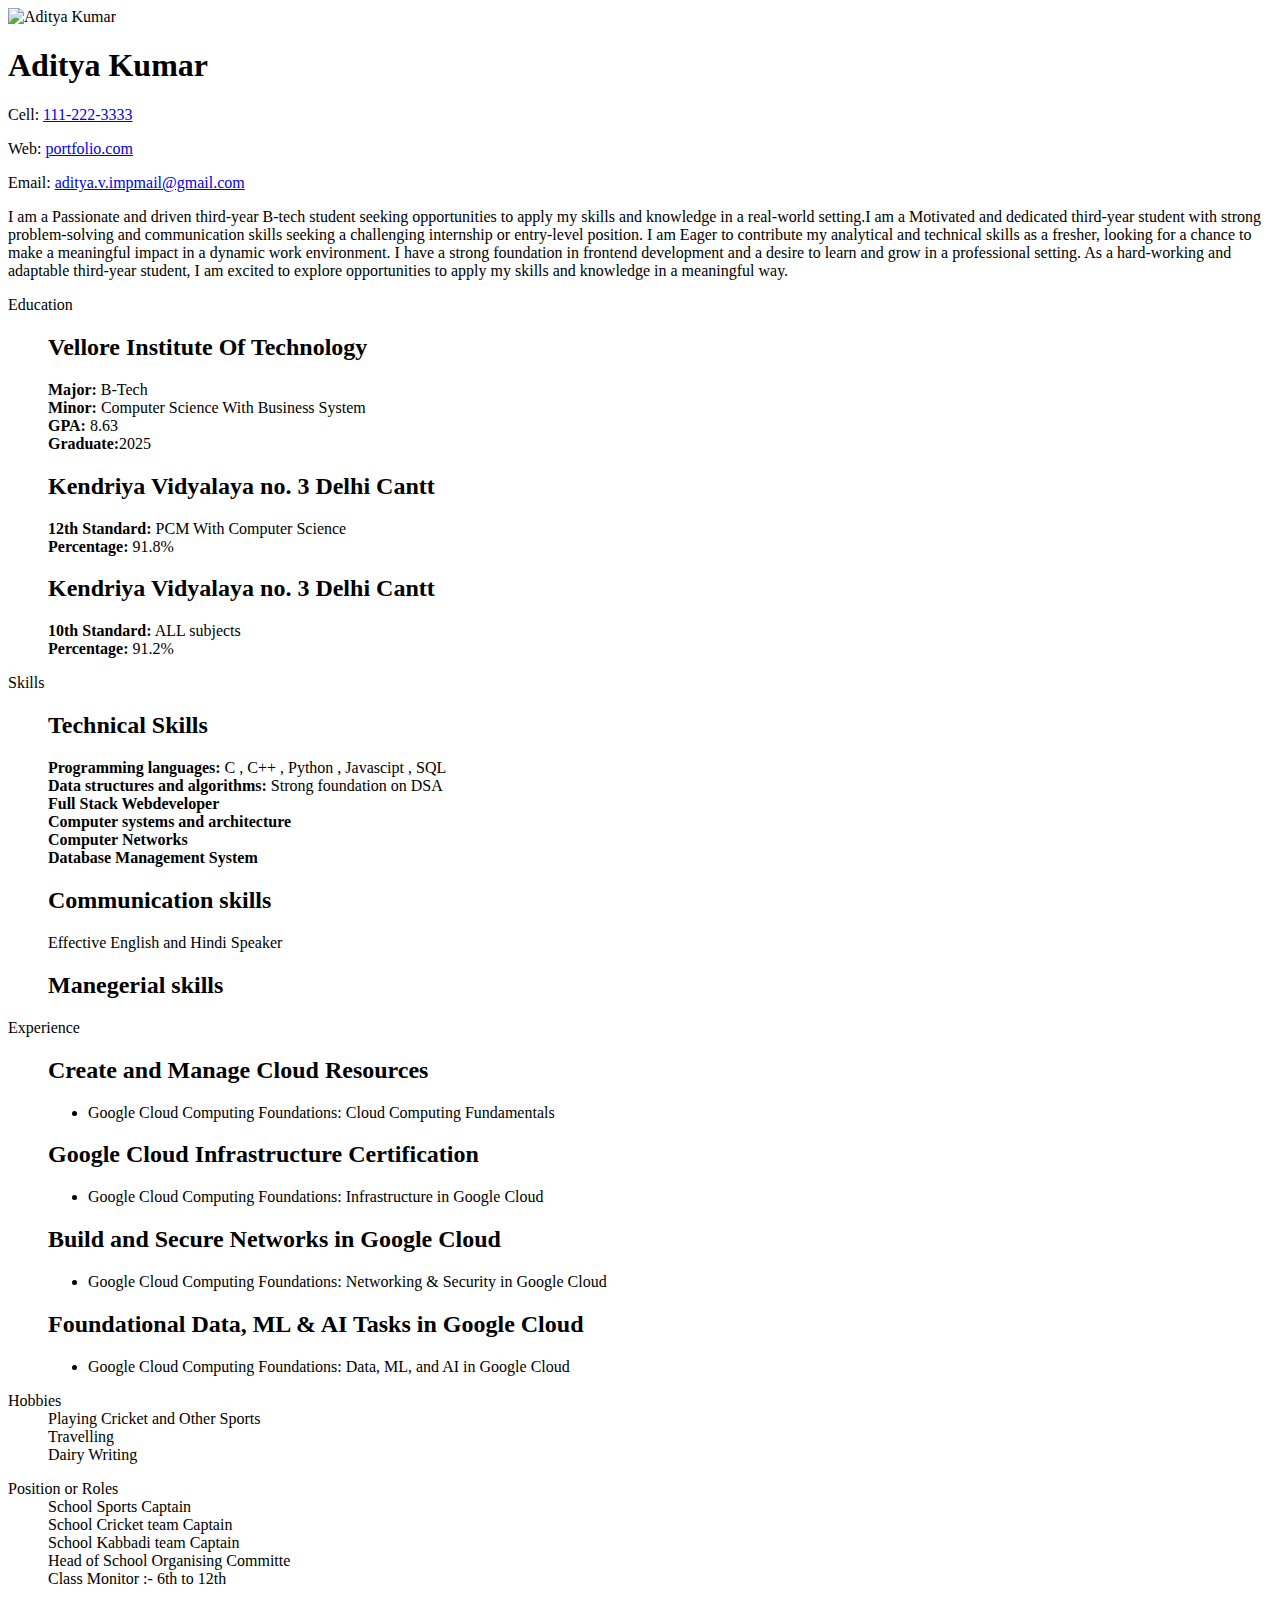
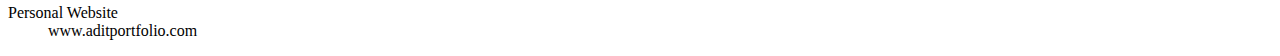
==== resume.html @ ca2e4afb "Portfolio website" ====
<!DOCTYPE html>
<html lang="en">

<head>
    <meta charset="UTF-8" />
    <meta http-equiv="X-UA-Compatible" content="IE=edge" />
    <meta name="viewport" content="width=device-width, initial-scale=1.0" />
    <link rel="stylesheet" href="style.css" />
    <title>Resume</title>
    <link rel="stylesheet" href="./assets/css/resume.css" />
</head>

<body>
    <div id="resume">
        <img src="./assets/images/myimg1.jpeg" alt="Aditya Kumar">
        <h1>Aditya Kumar</h1>
        <p>Cell: <a href=#>111-222-3333</a>
        <p>Web: <a href=#>portfolio.com</a>
        <p>Email: <a href=#>aditya.v.impmail@gmail.com</a>
        <p id="objective">I am a Passionate and driven third-year B-tech student seeking opportunities to apply my skills and knowledge in a real-world setting.I am a Motivated and dedicated third-year student with strong problem-solving and communication skills seeking a challenging internship or entry-level position.</id=>
            I am Eager to contribute my analytical and technical skills as a fresher, looking for a chance to make a meaningful impact in a dynamic work environment.
            I have a strong foundation in frontend development and a desire to learn and grow in a professional setting.
            As a hard-working and adaptable third-year student, I am excited to explore opportunities to apply my skills and knowledge in a meaningful way.</br>
        <dl>
            <dt>Education
            <dd>
                <h2>Vellore Institute Of Technology</h2>
                <p><strong>Major:</strong> B-Tech<br />
                    <strong>Minor:</strong> Computer Science With Business System<br />
                    <strong>GPA:</strong> 8.63<br />
                    <strong>Graduate:</strong>2025<br />
                </p>

                <h2>Kendriya Vidyalaya no. 3 Delhi Cantt</h2>
                <p><strong>12th Standard:</strong> PCM With Computer Science<br />
                    <strong>Percentage:</strong> 91.8%
                </p>

                <h2>Kendriya Vidyalaya no. 3 Delhi Cantt</h2>
                <p><strong>10th Standard:</strong> ALL subjects <br />
                    <strong>Percentage:</strong> 91.2%
                </p>
        </dl>
        <dl>
            <dt>Skills
            <dd>
                <h2>Technical Skills</h2>
                <p><strong>Programming languages:</strong> C , C++ , Python , Javascipt , SQL<br />
                    <strong>Data structures and algorithms:</strong> Strong foundation on DSA<br />
                    <strong>Full Stack Webdeveloper</strong><br />
                    <strong>Computer systems and architecture</strong><br />
                    <strong>Computer Networks</strong><br />
                    <strong>Database Management System</strong><br />
                <h2>Communication skills</h2>
                <p>Effective English and Hindi Speaker</p>
                <h2>Manegerial skills</h2>
        </dl>
        <dl>
            <dt>Experience
            <dd>
                <h2>Create and Manage Cloud Resources</h2>
                <ul>
                    <li>Google Cloud Computing Foundations: Cloud Computing Fundamentals
                    
                </ul>
                <h2>Google Cloud Infrastructure Certification</h2>
                <ul>
                    <li>Google Cloud Computing Foundations: Infrastructure in Google Cloud
                </ul>
                <h2>Build and Secure Networks in Google Cloud</h2>
                <ul>
                    <li>Google Cloud Computing Foundations: Networking & Security in Google Cloud
                    
                </ul>
                <h2>Foundational Data, ML & AI Tasks in Google Cloud</h2>
                <ul>
                    <li>Google Cloud Computing Foundations: Data, ML, and AI in Google Cloud
                    
                </ul>
            </dd>
        </dl>
        <dl>
            <dt>Hobbies
            <dd>
                Playing Cricket and Other Sports<br/>
                Travelling<br/>
                Dairy Writing<br/>
                

        </dl>

        <dl>
            <dt>Position or Roles
            <dd>
                School Sports Captain<br/>
                School Cricket team Captain<br/>
                School Kabbadi team Captain<br/>
                Head of School Organising Committe<br/>
                Class Monitor :- 6th to 12th<br/>
                

        </dl>

        <dl>
            <dt>Personal Website
            <dd>www.aditportfolio.com
        </dl>
    </div>
</body>

</html>
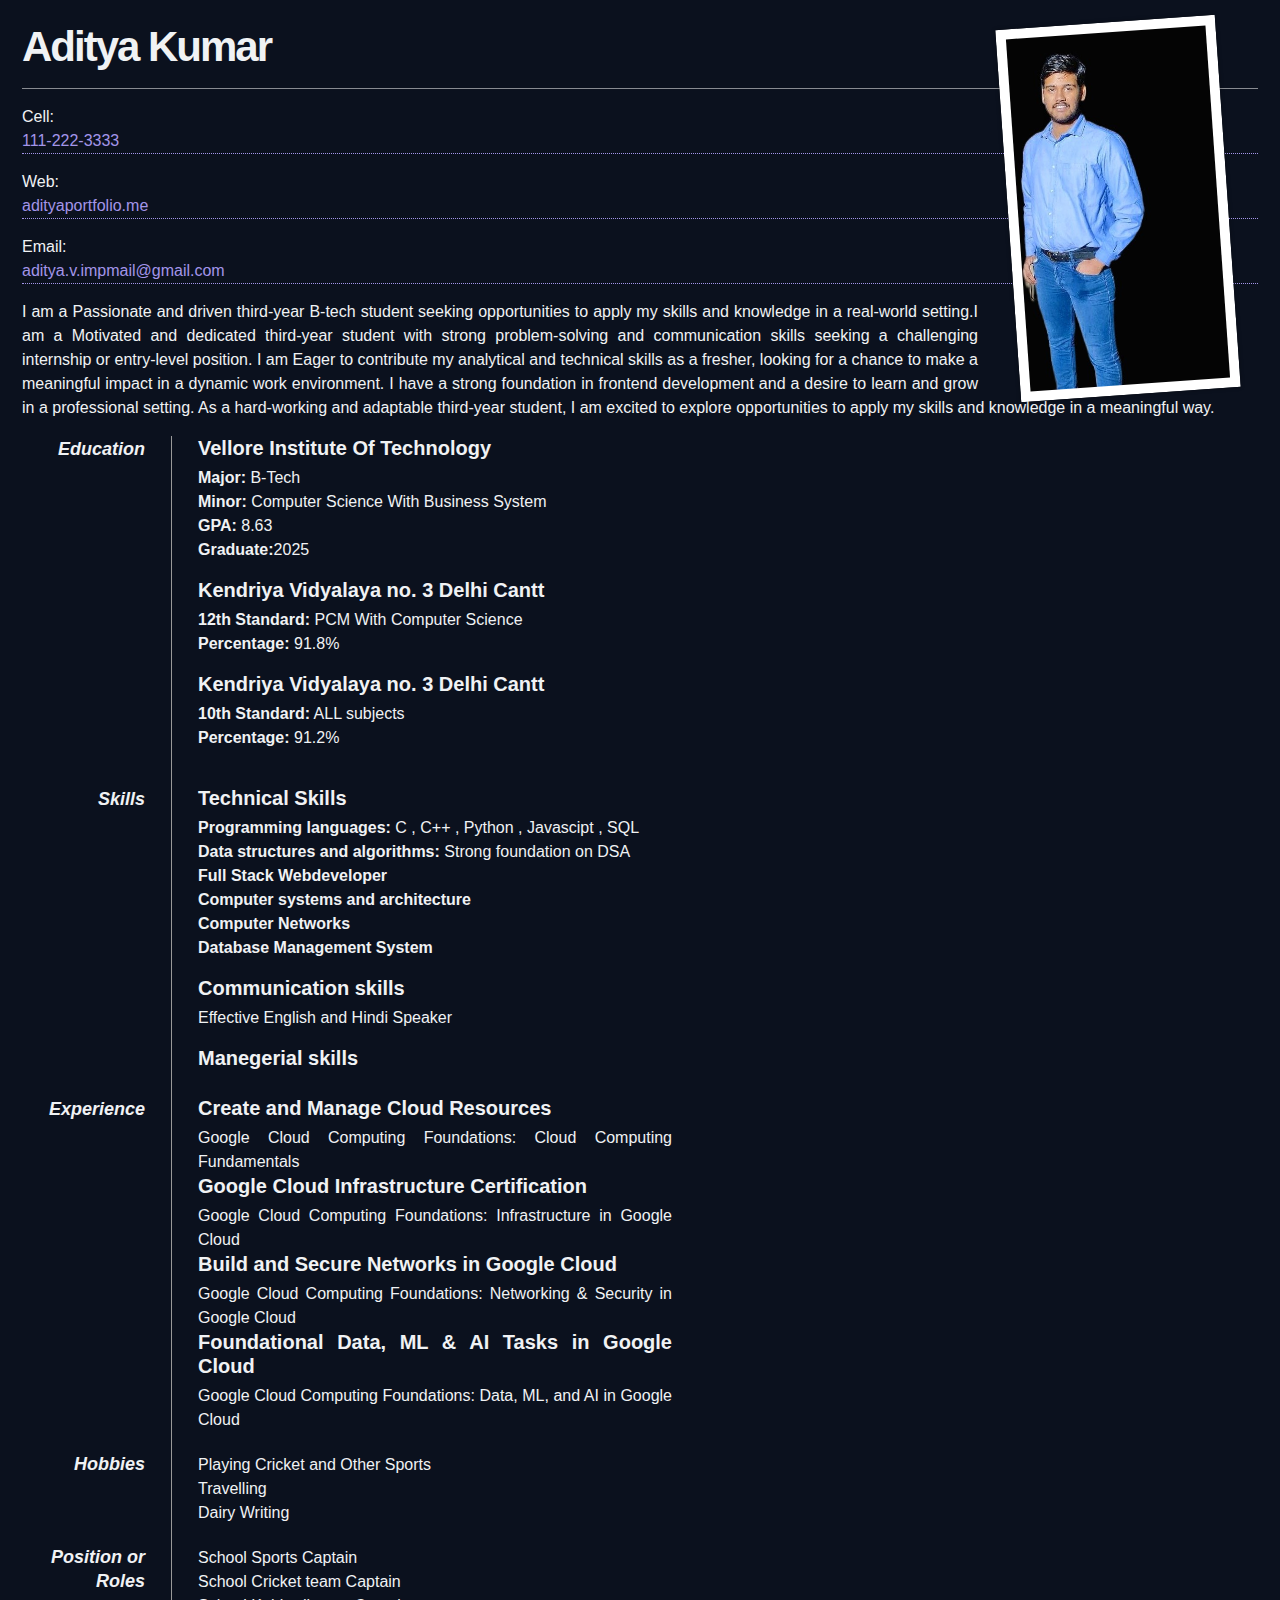
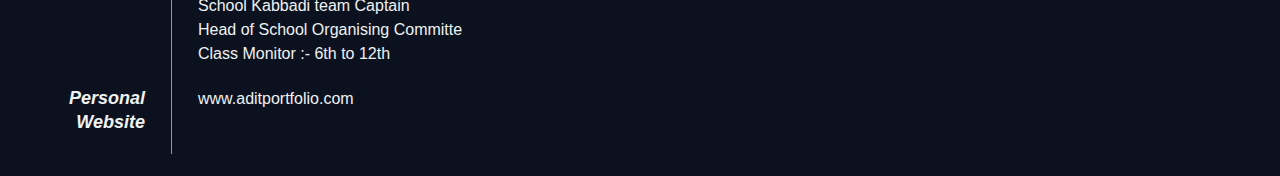
==== commit c9d59e98: "Update resume.html" ====
--- a/resume.html
+++ b/resume.html
@@ -5,6 +5,7 @@
     <meta charset="UTF-8" />
     <meta http-equiv="X-UA-Compatible" content="IE=edge" />
     <meta name="viewport" content="width=device-width, initial-scale=1.0" />
+    <link rel="shortcut icon" href="./favicon.svg" type="image/svg+xml" />
     <link rel="stylesheet" href="style.css" />
     <title>Resume</title>
     <link rel="stylesheet" href="./assets/css/resume.css" />
@@ -15,7 +16,7 @@
         <img src="./assets/images/myimg1.jpeg" alt="Aditya Kumar">
         <h1>Aditya Kumar</h1>
         <p>Cell: <a href=#>111-222-3333</a>
-        <p>Web: <a href=#>portfolio.com</a>
+        <p>Web: <a href=#>adityaportfolio.me</a>
         <p>Email: <a href=#>aditya.v.impmail@gmail.com</a>
         <p id="objective">I am a Passionate and driven third-year B-tech student seeking opportunities to apply my skills and knowledge in a real-world setting.I am a Motivated and dedicated third-year student with strong problem-solving and communication skills seeking a challenging internship or entry-level position.</id=>
             I am Eager to contribute my analytical and technical skills as a fresher, looking for a chance to make a meaningful impact in a dynamic work environment.
@@ -108,4 +109,4 @@
     </div>
 </body>
 
-</html>+</html>
--- a/style.css
+++ b/style.css
@@ -0,0 +1,984 @@
+
+
+/*-----------------------------------*\
+  #CUSTOM PROPERTY
+\*-----------------------------------*/
+
+:root {
+
+  /**
+   * colors
+   */
+
+  --raisin-black: hsla(231, 10%, 14%, 1);
+  --roman-silver: hsla(229, 10%, 57%, 1);
+  --eerie-black: hsla(228, 9%, 10%, 1);
+  --black: hsla(0, 0%, 0%, 1);
+  --white: hsla(0, 0%, 100%, 1);
+  --white_a10: hsla(0, 0%, 100%, 0.1);
+  --white_a5: hsla(0, 0%, 100%, 0.05);
+
+  /**
+   * typography
+   */
+
+  --ff-syne: 'Syne', sans-serif;
+
+  --fs-1: 4.8rem;
+  --fs-2: 4.5rem;
+  --fs-3: 4rem;
+  --fs-4: 2.4rem;
+  --fs-5: 2rem;
+  --fs-6: 1.8rem;
+  --fs-7: 1.4rem;
+  --fs-8: 1.2rem;
+  
+  --fw-800: 800;
+  --fw-700: 700;
+
+  /**
+   * spacing
+   */
+
+  --section-padding: 100px;
+
+  /**
+   * border radius
+   */
+
+  --radius-pill: 100px;
+  --radius-circle: 50%;
+  --blob-radius: 52% 48% 59% 41% / 53% 40% 60% 47%;
+
+  /**
+   * transition
+   */
+
+  --transition-1: 0.25s ease;
+  --transition-2: 0.5s ease;
+  --cubic-in: cubic-bezier(0.51, 0.03, 0.64, 0.28);
+  --cubic-out: cubic-bezier(0.05, 0.83, 0.52, 0.97);
+  --cubic-bounce: 0.6s cubic-bezier(0.68, -0.55, 0.265, 1.55);
+  --cubic-ease-out: 700ms cubic-bezier(0.17, 0.67, 0, 1.01);
+
+}
+
+
+
+
+
+/*-----------------------------------*\
+  #RESET
+\*-----------------------------------*/
+
+*,
+*::before,
+*::after {
+  margin: 0;
+  padding: 0;
+  box-sizing: border-box;
+}
+
+li { list-style: none; }
+
+a,
+img,
+span,
+data,
+button,
+ion-icon { display: block; }
+
+a {
+  color: inherit;
+  text-decoration: none;
+}
+
+img { height: auto; }
+
+button {
+  background: none;
+  border: none;
+  font: inherit;
+  cursor: pointer;
+}
+
+ion-icon { pointer-events: none; }
+
+html {
+  font-family: var(--ff-syne);
+  font-size: 10px;
+  scroll-behavior: smooth;
+}
+
+body {
+  background-color: var(--eerie-black);
+  color: var(--roman-silver);
+  font-size: 1.6rem;
+  line-height: 1.75;
+  overflow: hidden;
+  text-align: justify;
+}
+
+body.loaded { overflow: overlay; }
+
+body.nav-active { overflow: hidden; }
+
+::-webkit-scrollbar { width: 5px; }
+
+::-webkit-scrollbar-track { background: transparent; }
+
+::-webkit-scrollbar-thumb {
+  background-color: var(--white);
+  border-radius: 20px;
+}
+
+
+
+
+
+/*-----------------------------------*\
+  #REUSED STYLE
+\*-----------------------------------*/
+
+.container { padding-inline: 12px; }
+
+.section { padding-block: var(--section-padding); }
+
+.h1 {
+  font-size: var(--fs-3);
+  font-weight: var(--fw-800);
+}
+
+.h1,
+.h2,
+.h4 {
+  color: var(--white);
+  line-height: 1;
+}
+
+.h2 { font-size: var(--fs-2); }
+
+.h3 {
+  color: var(--white);
+  font-size: var(--fs-4);
+  line-height: 1.5;
+}
+
+.h4 { font-size: var(--fs-5); }
+
+.h2,
+.h3,
+.h4 { font-weight: var(--fw-700); }
+
+.w-100 { width: 90%; }
+
+.has-before {
+  position: relative;
+  z-index: 1;
+}
+
+.has-before::before {
+  position: absolute;
+  content: "";
+  z-index: -1;
+}
+
+.btn {
+  color: var(--white);
+  display: flex;
+  align-items: center;
+  gap: 4px;
+  max-width: max-content;
+  min-width: max-content;
+  padding: 20px 32px;
+}
+
+.btn::before {
+  width: 70px;
+  height: 70px;
+  top: 50%;
+  left: 0;
+  transform: translateY(-50%);
+  border: 2px solid var(--white_a5);
+  border-radius: var(--radius-circle);
+  transition: var(--cubic-bounce);
+}
+
+.btn:is(:hover, :focus-visible)::before { left: calc(100% - 70px); }
+
+.section-subtitle {
+  text-transform: uppercase;
+  font-size: var(--fs-8);
+  font-weight: var(--fw-700);
+  margin-block-end: 20px;
+  letter-spacing: 2px;
+}
+
+.section-title { margin-block-end: 45px; }
+
+.text-lg {
+  font-family: var(--ff-syne);
+  font-size: var(--fs-1);
+}
+
+.layer-link {
+  position: absolute;
+  top: 0;
+  left: 0;
+  width: 100%;
+  height: 100%;
+  z-index: 1;
+}
+
+.slider {
+  --slider-items: 1;
+  --item-gap: 12px;
+
+  margin-block-start: 60px;
+  overflow: hidden;
+}
+
+.slider-container {
+  position: relative;
+  display: flex;
+  gap: var(--item-gap);
+  transition: transform var(--cubic-ease-out);
+}
+
+.slider-item {
+  --total-gap: calc(var(--item-gap) * (var(--slider-items) - 1));
+  --item-width: calc((100% / var(--slider-items)) - (var(--total-gap) / var(--slider-items)));
+
+  min-width: var(--item-width);
+  width: var(--item-width);
+}
+
+.slider-control {
+  position: relative;
+  max-width: max-content;
+  padding-block: 8px;
+  opacity: 0.5;
+}
+
+.slider-control .line {
+  width: 30px;
+  height: 1px;
+  background-color: var(--white);
+}
+
+.slider-control .arrow {
+  position: absolute;
+  transform: translateY(-60%) rotate(45deg);
+  width: 10px;
+  height: 10px;
+  border-style: solid;
+  border-color: var(--white);
+}
+
+.slider-control.prev .arrow {
+  left: 0;
+  border-width: 0 0 1px 1px;
+}
+
+.slider-control.next .arrow {
+  right: 0;
+  border-width: 1px 1px 0 0;
+}
+
+.slider-controls {
+  display: flex;
+  justify-content: center;
+  align-items: center;
+  gap: 24px;
+  margin-block-start: 40px;
+  margin-bottom: 20px;
+}
+
+.img-holder {
+  aspect-ratio: var(--width) / var(--height);
+  background-color: var(--white_a5);
+  overflow: hidden;
+}
+
+.img-cover {
+  width: 100%;
+  height: 100%;
+  object-fit: cover;
+}
+
+
+
+
+
+/*-----------------------------------*\
+  #PRELOADER
+\*-----------------------------------*/
+
+.preloader {
+  position: fixed;
+  top: 0;
+  left: 0;
+  width: 100%;
+  height: 100vh;
+  background-color: var(--eerie-black);
+  z-index: 10;
+  display: grid;
+  place-items: center;
+  transition: var(--transition-2);
+  transition-delay: 0.5s;
+}
+
+.preloader.loaded {
+  opacity: 0;
+  pointer-events: none;
+}
+
+.preloader .circle {
+  width: 60px;
+  height: 60px;
+  border: 2px solid var(--raisin-black);
+  border-top-color: var(--white);
+  border-radius: var(--radius-circle);
+  animation: rotate360 1s linear infinite;
+  transition: var(--transition-2);
+}
+
+@keyframes rotate360 {
+  0% { transform: rotate(0); }
+  100% { transform: rotate(1turn); }
+}
+
+.preloader.loaded .circle { opacity: 0; }
+
+
+
+
+
+/*-----------------------------------*\
+  #HEADER
+\*-----------------------------------*/
+
+.header {
+  position: fixed;
+  top: 0;
+  left: 0;
+  width: 100%;
+  background-color: var(--eerie-black);
+  padding-block: 24px;
+  z-index: 4;
+  transition: var(--transition-1);
+}
+
+.header.active {
+  background-color: var(--raisin-black);
+  padding-block: 16px;
+}
+
+.header .container {
+  display: flex;
+  justify-content: space-between;
+  align-items: center;
+}
+
+.nav-toggle-btn {
+  width: 50px;
+  height: 50px;
+  background-color: var(--white);
+  border-radius: var(--radius-circle);
+  display: grid;
+  place-content: center;
+  gap: 8px;
+  transition: var(--transition-1);
+}
+
+.nav-toggle-btn:is(:hover, :focus-visible) { gap: 10px; }
+
+.nav-toggle-btn.active { gap: 8px; }
+
+.nav-toggle-btn .line {
+  width: 25px;
+  height: 2px;
+  background-color: var(--black);
+  transition: var(--transition-1);
+}
+
+.nav-toggle-btn.active .line-1 { transform: rotate(45deg) translate(4px, 4px); }
+
+.nav-toggle-btn.active .line-2 { transform: rotate(-45deg) translate(3px, -2px); }
+
+.navbar {
+  position: absolute;
+  top: 100%;
+  right: -370px;
+  max-width: 370px;
+  width: 100%;
+  background-color: var(--white);
+  height: 100vh;
+  text-align: center;
+  padding: 56px 40px;
+  visibility: hidden;
+  transition: 0.25s var(--cubic-in);
+  z-index: 1;
+}
+
+.navbar.active {
+  transform: translateX(-370px);
+  visibility: visible;
+  transition-timing-function: var(--cubic-out);
+}
+
+.navbar-link {
+  color: var(--raisin-black);
+  font-size: var(--fs-6);
+  font-weight: var(--fw-700);
+  padding-block: 10px;
+  transition: var(--transition-1);
+}
+
+.navbar-link:is(:hover, :focus-visible) { text-shadow: 1px 0 0 var(--eerie-black); }
+
+.overlay {
+  position: absolute;
+  top: 100%;
+  left: 0;
+  width: 100%;
+  height: 100vh;
+  display: none;
+}
+
+.overlay.active { display: block; }
+
+
+
+
+
+/*-----------------------------------*\
+  #HERO
+\*-----------------------------------*/
+
+.hero { padding-block-start: 130px; }
+
+.hero-title {
+  text-transform: uppercase;
+  word-break: break-all;
+}
+
+.hero-subtitle {
+  font-size: var(--fs-8);
+  text-transform: uppercase;
+  font-weight: var(--fw-700);
+  color: var(--white);
+  letter-spacing: 2px;
+  line-height: 1.5em;
+  margin-block: 10px 30px;
+}
+
+.hero-banner {
+  border-radius: var(--blob-radius);
+  overflow: hidden;
+  animation: blobAnim 30s linear infinite;
+}
+
+@keyframes blobAnim {
+
+  0%,
+  100% { border-radius: var(--blob-radius); }
+
+  10% { border-radius: 33% 67% 50% 50% / 43% 39% 61% 57%; }
+
+  20% { border-radius: 51% 49% 31% 69% / 65% 39% 61% 35%; }
+
+  30% { border-radius: 51% 49% 56% 44% / 45% 39% 61% 55%; }
+
+  40% { border-radius: 66% 34% 33% 67% / 48% 71% 39% 52%; }
+
+  50% { border-radius: 46% 54% 33% 67% / 48% 30% 70% 52%; }
+
+  60% { border-radius: 46% 54% 56% 44% / 48% 30% 70% 52%; }
+
+  70% { border-radius: 46% 54% 56% 44% / 65% 53% 47% 35%; }
+
+  80% { border-radius: 67% 33% 56% 44% / 37% 53% 47% 63%; }
+
+  90% { border-radius: 46% 54% 32% 68% / 37% 53% 47% 63%; }
+
+}
+
+.hero .section-text { margin-block: 30px; }
+
+.hero .btn { margin-inline: auto; }
+
+
+
+
+
+/*-----------------------------------*\
+  #SERVICE
+\*-----------------------------------*/
+
+.service-card {
+  position: relative;
+  background-color: var(--white);
+  height: 100%;
+  padding: 60px 40px 40px;
+  transition: var(--transition-2);
+}
+
+.service-card .card-icon ion-icon {
+  color: var(--content-color, var(--raisin-black));
+  font-size: 6rem;
+  --ionicon-stroke-width: 15px;
+}
+
+.service-card .card-title {
+  color: var(--content-color, var(--raisin-black));
+  margin-block: 20px;
+}
+
+.service-card .card-text { color: var(--content-color); }
+
+.service-card .card-number {
+  margin-inline-start: auto;
+  font-weight: var(--fw-800);
+  line-height: 0.6;
+  max-width: max-content;
+  margin-block-start: 32px;
+  -webkit-text-stroke: 1px var(--content-color, var(--black));
+  -webkit-text-fill-color: transparent;
+  opacity: 0.3;
+}
+
+.service-card:is(:hover, :focus-within) {
+  background-color: var(--raisin-black);
+  --content-color: var(--white);
+}
+
+
+
+
+
+/*-----------------------------------*\
+  #SKILLS
+\*-----------------------------------*/
+
+.skills .section-text { margin-block-end: 20px; }
+
+.skills .btn { margin-block: 45px; }
+
+.skills-list li:not(:last-child) { margin-block-end: 30px; }
+
+.progress-wrapper {
+  display: flex;
+  justify-content: space-between;
+  font-weight: var(--fw-700);
+  margin-block-end: 5px;
+}
+
+.progress-bg {
+  height: 6px;
+  background-color: var(--raisin-black);
+  border-radius: var(--radius-pill);
+}
+
+.progress {
+  height: inherit;
+  background-color: var(--white);
+  border-radius: inherit;
+}
+
+
+
+
+
+/*-----------------------------------*\
+  #PORTFOLIO
+\*-----------------------------------*/
+
+.portfolio .slider { --item-gap: 16px; }
+
+.portfolio-card {
+  position: relative;
+  background-color: transparent;
+  transition: var(--cubic-ease-out);
+}
+
+.portfolio-card .img-cover { transition: var(--cubic-ease-out); }
+
+.portfolio-card .card-content {
+  position: absolute;
+  top: 50%;
+  left: 50%;
+  text-align: center;
+  width: 100%;
+  transform: translate(-55%, -50%);
+  opacity: 0;
+  transition: var(--cubic-ease-out);
+  z-index: 1;
+}
+
+.portfolio-card .card-text { color: var(--white); }
+
+.portfolio-card:is(:hover, :focus-within) .img-cover {
+  opacity: 0.1;
+  transform: scale(0.95);
+}
+
+.portfolio-card:is(:hover, :focus-within) .card-content {
+  transform: translate(-50%, -50%);
+  opacity: 1;
+}
+
+
+
+
+
+/*-----------------------------------*\
+  #BLOG
+\*-----------------------------------*/
+
+/*
+
+.blog-list {
+  display: grid;
+  gap: 60px;
+}
+
+.blog-card {
+  display: grid;
+  gap: 40px;
+}
+
+.blog-card .card-content {
+  display: flex;
+  gap: 16px;
+  padding-inline: 16px;
+}
+
+.blog-card .time { font-size: var(--fs-7); }
+
+.blog-card .time .span {
+  color: var(--white);
+  font-weight: var(--fw-700);
+  line-height: 0.9;
+}
+
+.blog-card .card-text { margin-block: 20px; }
+
+*\
+
+
+
+/*-----------------------------------*\
+  #FOOTER
+\*-----------------------------------*/
+
+.footer {
+  background-color: var(--raisin-black);
+  padding-block: 76px;
+}
+
+.footer .container {
+  display: grid;
+  gap: 20px;
+}
+
+.social-list {
+  display: flex;
+  gap: 8px;
+}
+
+.social-link {
+  width: 45px;
+  height: 45px;
+  display: grid;
+  place-items: center;
+  border: 2px solid var(--white_a10);
+  border-radius: var(--radius-circle);
+  color: var(--white);
+  transition: var(--transition-1);
+}
+
+.social-link:is(:hover, :focus-visible) { border-color: var(--white); }
+
+
+
+
+
+/*-----------------------------------*\
+  #MEDIA QUERIES
+\*-----------------------------------*/
+
+/**
+ * responsive for large than 575px screen
+ */
+
+@media (min-width: 575px) {
+
+  /**
+   * REUSED STYLE
+   */
+
+  .container { 
+    max-width: 570px;
+    width: 100%;
+    margin-inline: auto;
+  }
+
+  .slider { --slider-items: 2; }
+
+
+
+  /**
+   * BLOG
+   */
+
+  .blog-card .card-content {
+    padding-inline: 32px;
+    gap: 32px;
+  }
+
+
+
+  /**
+   * FOOTER
+   */
+
+  .footer-list-title { margin-block-end: 8px; }
+
+}
+
+
+
+
+
+/**
+ * responsive for large than 768px screen
+ */
+
+@media (min-width: 768px) {
+
+  /**
+   * CUSTOM PROPERTY
+   */
+
+  :root {
+
+    /**
+     * typography
+     */
+
+    --fs-2: 6rem;
+    --fs-3: 5.5rem;
+
+  }
+
+
+
+  /**
+   * REUSED STYLE
+   */
+
+  .container { max-width: 720px; }
+
+  .title-wrapper {
+    display: flex;
+    gap: 10%;
+  }
+
+  .title-wrapper .section-title { margin-block-end: 0; }
+
+  .title-wrapper .section-text { margin-block-start: 40px; }
+
+
+
+  /**
+   * HERO
+   */
+
+  .hero .container { position: relative; }
+
+  .hero-banner {
+    position: absolute;
+    top: 50%;
+    left: 0;
+    transform: translateY(-50%);
+    width: 55%;
+    z-index: -1;
+  }
+
+  .hero-content {
+    width: 50%;
+    margin-inline-start: auto;
+    padding-block: 10%;
+  }
+
+  .hero-title,
+  .hero-subtitle { text-shadow: 2px 2px 0 var(--eerie-black); }
+
+
+
+  /**
+   * SKILL
+   */
+
+  .skills-wrapper {
+    display: grid;
+    grid-template-columns: 0.8fr 1fr;
+    gap: 40px;
+  }
+
+  .skills .btn { margin-block-end: 0; }
+
+
+
+  /**
+   * BLOG
+   */
+
+  .blog-card .card-title { --fs-4: 2.7rem; }
+
+
+
+  /**
+   * FOOTER
+   */
+
+  .footer .container { grid-template-columns: repeat(3, 1fr); }
+
+}
+
+
+
+
+
+/**
+ * responsive for large than 992px screen
+ */
+
+@media (min-width: 992px) {
+
+  /**
+   * CUSTOM PROPERTY
+   */
+
+  :root {
+
+    /**
+     * typography
+     */
+
+    --fs-3: 7rem;
+
+  }
+
+
+
+  /**
+   * REUSED STYLE
+   */
+
+  .container { max-width: 960px; }
+
+  .title-wrapper { gap: 15%; }
+
+  .slider { --slider-items: 3; }
+
+
+
+  /**
+   * HERO
+   */
+
+  .hero-subtitle { --fs-8: 1.4rem; }
+
+
+
+  /**
+   * SKILL
+   */
+
+  .skills .section-title { max-width: 16ch; }
+
+  .skills-wrapper { gap: 10%; }
+
+
+
+  /**
+   * BLOG
+   */
+
+  .blog-card {
+    grid-template-columns: 1fr 1fr;
+    gap: 24px;
+  }
+
+  .blog-card .card-content { padding: 32px; }
+
+  .blog-list li:nth-child(2n) .card-banner { order: 1; }
+
+}
+
+
+
+
+
+/**
+ * responsive for large than 1200px screen
+ */
+
+@media (min-width: 1200px) {
+
+  /**
+   * CUSTOM PROPERTY
+   */
+
+  :root {
+
+    /**
+     * spacing
+     */
+
+    --section-padding: 140px;
+
+  }
+
+
+
+  /**
+   * REUSED STYLE
+   */
+
+  .container { max-width: 1140px; }
+
+
+
+  /**
+   * HEADER
+   */
+
+  .navbar {
+    top: 0;
+    display: grid;
+    place-content: center;
+  }
+
+  .nav-toggle-btn {
+    position: relative;
+    z-index: 2;
+  }
+
+  .overlay { top: 0; }
+
+
+
+  /**
+   * HERO
+   */
+
+  .hero-content { width: 55%; }
+
+  .hero-title { word-break: normal; }
+
+  .hero .section-text { margin-block-end: 52px; }
+
+}--- a/assets/css/resume.css
+++ b/assets/css/resume.css
@@ -0,0 +1,198 @@
+:root {
+  
+
+  /*========== Colors ==========*/
+  /*Color mode HSL(hue, saturation, lightness)*/
+  /*
+        Purple: hsl(250, 66%, 75%)
+        Blue: hsl(207, 90%, 72%)
+        Pink: hsl(356, 66%, 75%)
+        Teal: hsl(174, 63%, 62%)
+  */
+  --first-hue: 250;
+  --sat: 66%;
+  --lig: 75%;
+  --second-hue: 219;
+  --first-color: hsl(var(--first-hue), var(--sat), var(--lig));
+  --first-color-alt: hsl(var(--first-hue), var(--sat), 71%); /* -4% */
+  --title-color: hsl(var(--second-hue), 15%, 95%);
+  --text-color: hsl(var(--second-hue), 8%, 75%);
+  --text-color-light: hsl(var(--second-hue), 4%, 55%);
+  --body-color: hsl(var(--second-hue), 48%, 8%);
+  --container-color: hsl(var(--second-hue), 32%, 12%);
+}
+* {
+    box-sizing: border-box;
+    background-color: var(--body-color);
+    
+  }
+  html {
+    scroll-behavior: smooth;
+  }
+  
+  body {
+    margin: 2.2rem;
+  }
+  
+  div#resume {
+    min-width: 310px;
+    font: 16px Helvetica, Avernir, sans-serif;
+    line-height: 24px;
+    color: var(--title-color);
+  }
+  
+  div#resume h1 {
+    margin: 0 0 16px 0;
+    padding: 0 0 16px 0;
+    font-size: 42px;
+    font-weight: bold;
+    letter-spacing: -2px;
+    border-bottom: 1px solid var(--text-color-light);
+    line-height: 50px;
+  }
+  
+  div#resume h2 {
+    font-size: 20px;
+    margin: 0 0 6px 0;
+    position: relative;
+  }
+  
+  div#resume h2 span {
+    position: absolute;
+    bottom: 0;
+    right: 0;
+    font-style: italic;
+    font-family: Georgia, serif;
+    font-size: 16px;
+    color: #999;
+    color: var(--first-color);
+    font-weight: normal;
+  }
+  
+  div#resume p {
+    margin: 0 0 16px 0;
+  }
+  
+  div#resume a {
+    color: var(--first-color);
+    text-decoration: none;
+    border-bottom: 1px dotted var(--first-color);
+  }
+  
+  div#resume a:hover {
+    border-bottom-style: solid;
+    color: #999;
+  }
+  
+  div#resume p.objective {
+    font-family: Georgia, serif;
+    font-style: italic;
+    color: #666;
+  }
+  
+  div#resume dt {
+    font-style: italic;
+    font-weight: bold;
+    font-size: 18px;
+    text-align: right;
+    padding: 0 26px 0 0;
+    width: 150px;
+    border-right: 1px solid #999;
+  }
+  
+  div#resume dl {
+    display: table-row;
+  }
+  
+  div#resume dl dt,
+  div#resume dl dd {
+    display: table-cell;
+    padding-bottom: 20px;
+  }
+  
+  div#resume dl dd {
+    width: 500px;
+    padding-left: 26px;
+  }
+  
+  div#resume img {
+    float: right;
+    padding: 10px;
+    background: #fff;
+    margin: 0 30px;
+    transform: rotate(-4deg);
+    box-shadow: 0 0 4px rgba(0, 0, 0, 0.3);
+    width: 30%;
+    max-width: 220px;
+  }
+  
+  @media screen and (max-width: 1100px) {
+    div#resume h2 span {
+      position: static;
+      display: block;
+      margin-top: 2px;
+    }
+  }
+  
+  @media screen and (max-width: 550px) {
+    body {
+      margin: 1rem;
+    }
+    div#resume img {
+      transform: rotate(0deg);
+    }
+  }
+  
+  @media screen and (max-width: 400px) {
+    div#resume dl dt {
+      border-right: none;
+      border-bottom: 1px solid #999;
+    }
+    div#resume dl,
+    div#resume dl dd,
+    div#resume dl dt {
+      display: block;
+      padding-left: 0;
+      margin-left: 0;
+      padding-bottom: 0;
+      text-align: left;
+      width: 100%;
+    }
+    div#resume dl dd {
+      margin-top: 6px;
+    }
+    div#resume h2 {
+      font-style: normal;
+      font-weight: 400;
+      font-size: 18px;
+    }
+    div#resume dt {
+      font-size: 20px;
+    }
+    h1 {
+      font-size: 36px;
+      margin-right: 0;
+      line-height: 0;
+    }
+    div#resume img {
+      margin: 0;
+    }
+  }
+  
+  @media screen and (max-width: 320px) {
+    body {
+      margin: 0;
+    }
+    img {
+      margin: 0;
+      margin-bottom: -40px;
+    }
+    div#resume {
+      width: 320px;
+      padding: 12px;
+      overflow: hidden;
+    }   p,
+    li {
+      margin-right: 20px;
+    }
+  }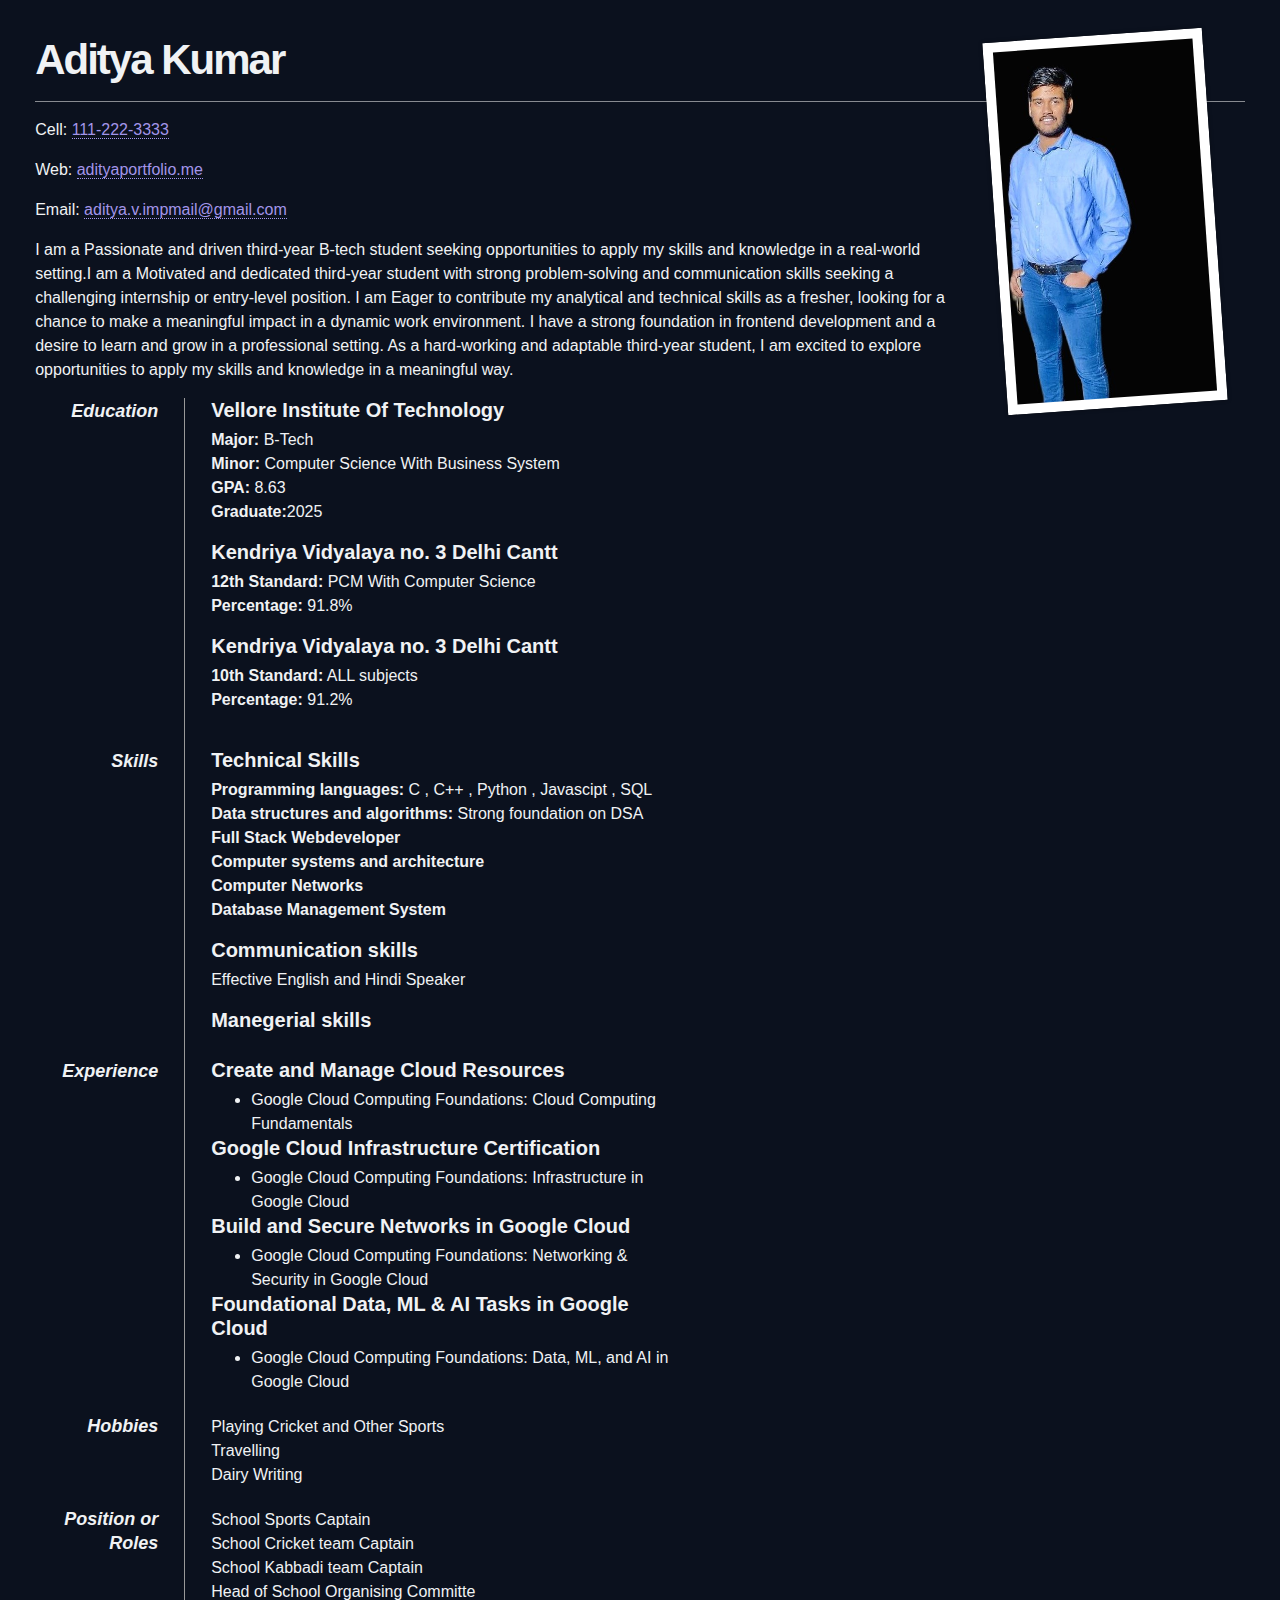
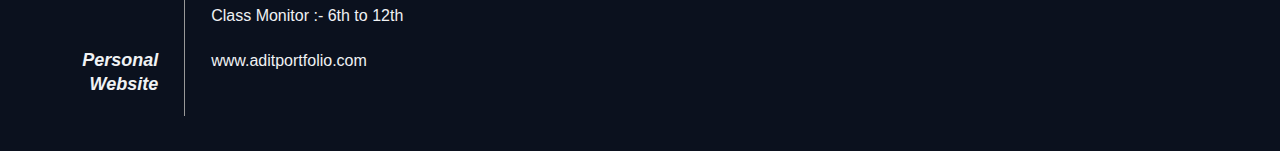
==== commit f25bbc7c: "Update resume.html" ====
--- a/resume.html
+++ b/resume.html
@@ -6,7 +6,7 @@
     <meta http-equiv="X-UA-Compatible" content="IE=edge" />
     <meta name="viewport" content="width=device-width, initial-scale=1.0" />
     <link rel="shortcut icon" href="./favicon.svg" type="image/svg+xml" />
-    <link rel="stylesheet" href="style.css" />
+   <!-- <link rel="stylesheet" href="style.css" /> -->
     <title>Resume</title>
     <link rel="stylesheet" href="./assets/css/resume.css" />
 </head>
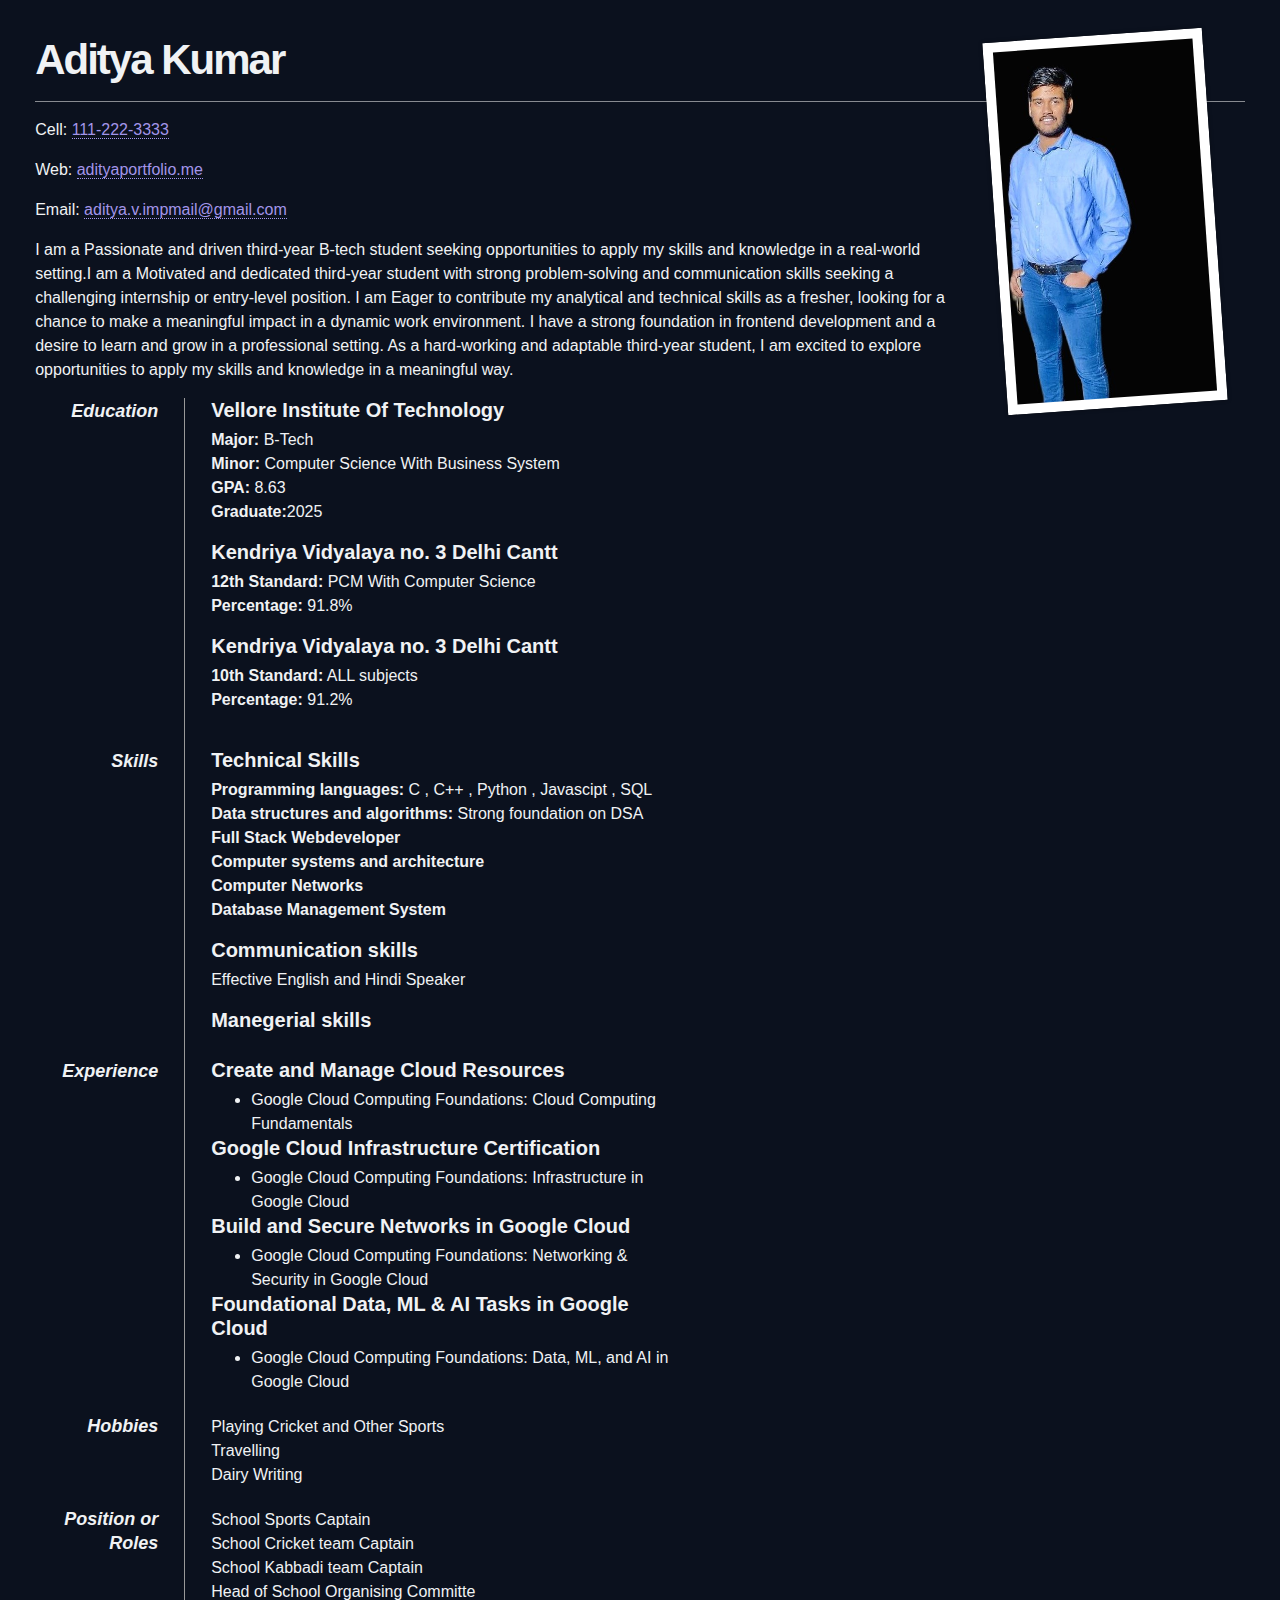
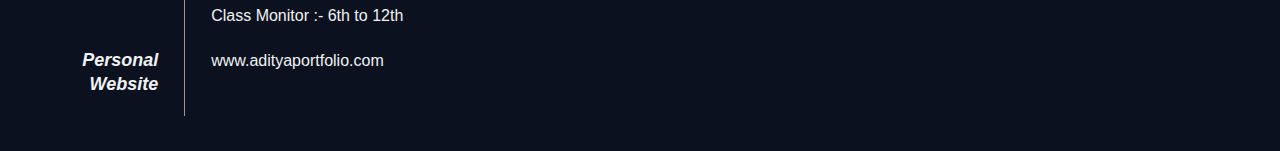
==== commit 224146e4: "Update resume.html" ====
--- a/resume.html
+++ b/resume.html
@@ -104,7 +104,7 @@
 
         <dl>
             <dt>Personal Website
-            <dd>www.aditportfolio.com
+            <dd>www.adityaportfolio.com
         </dl>
     </div>
 </body>
